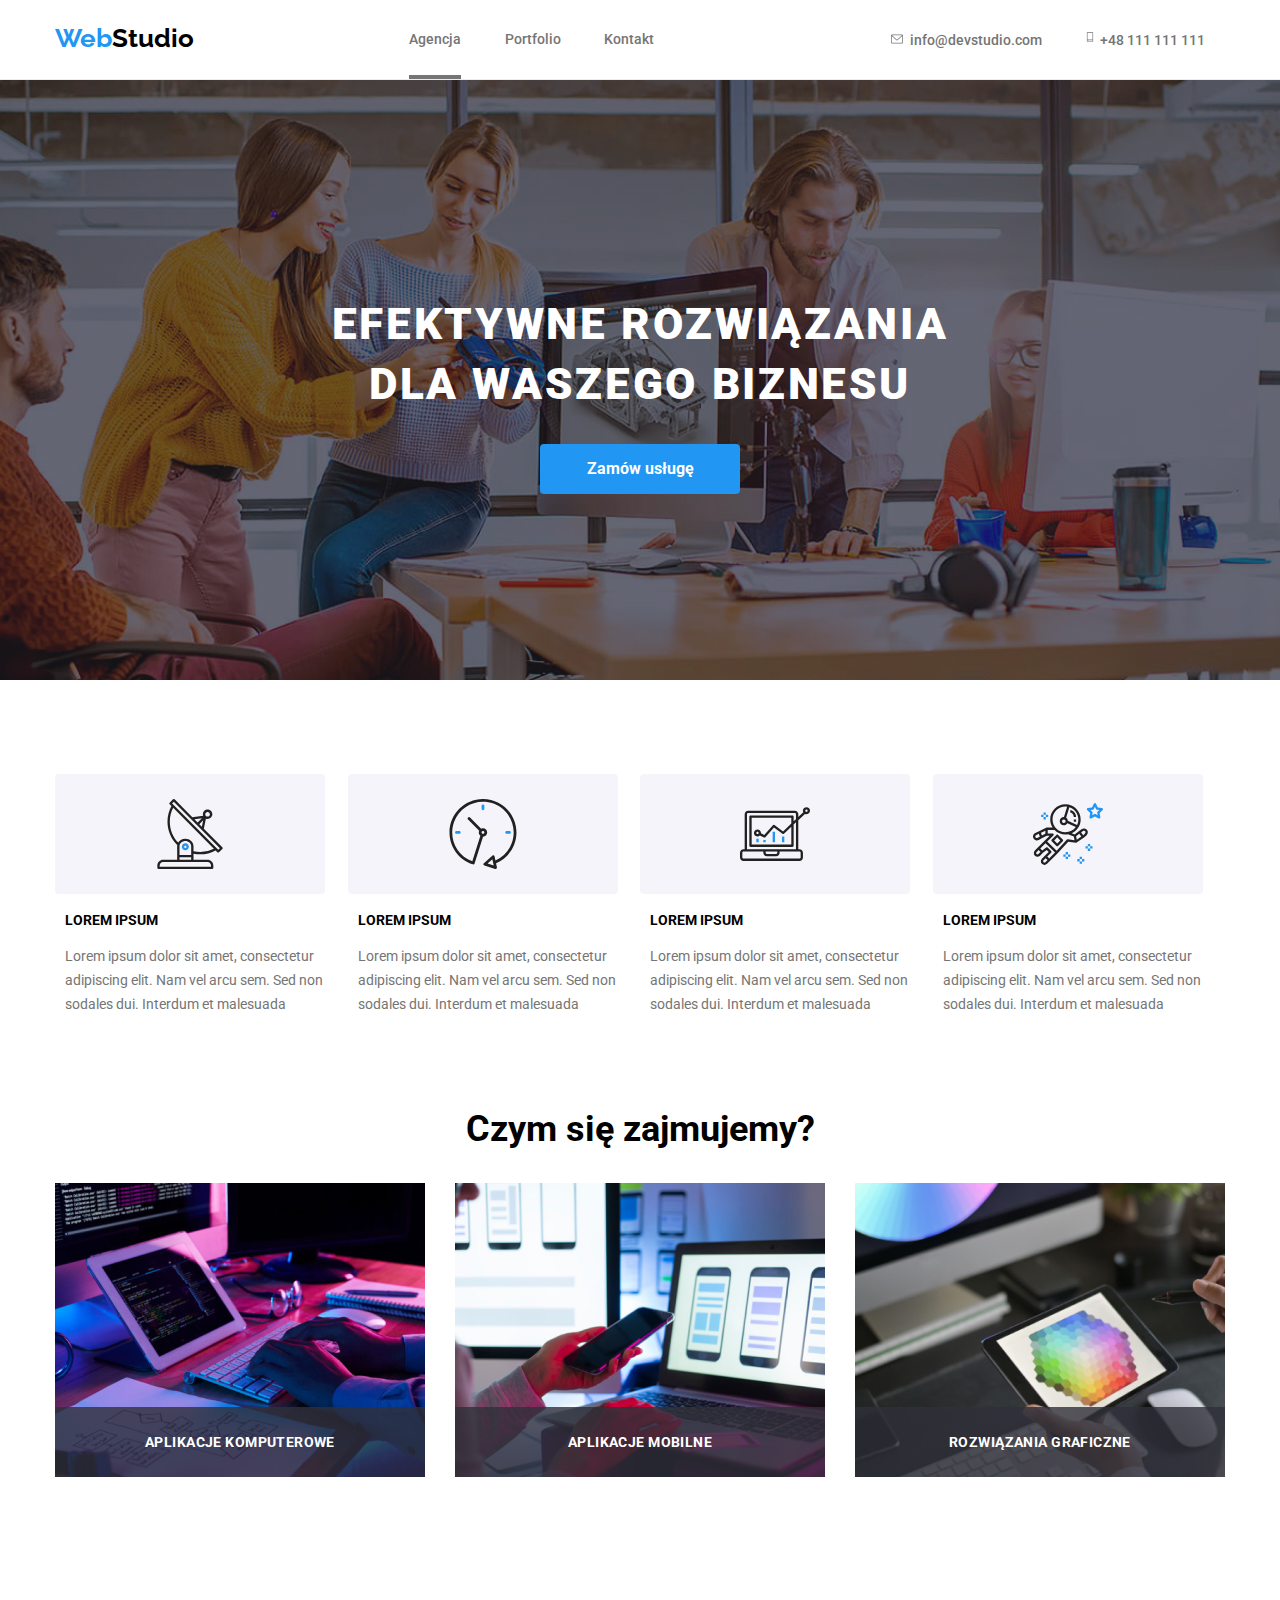
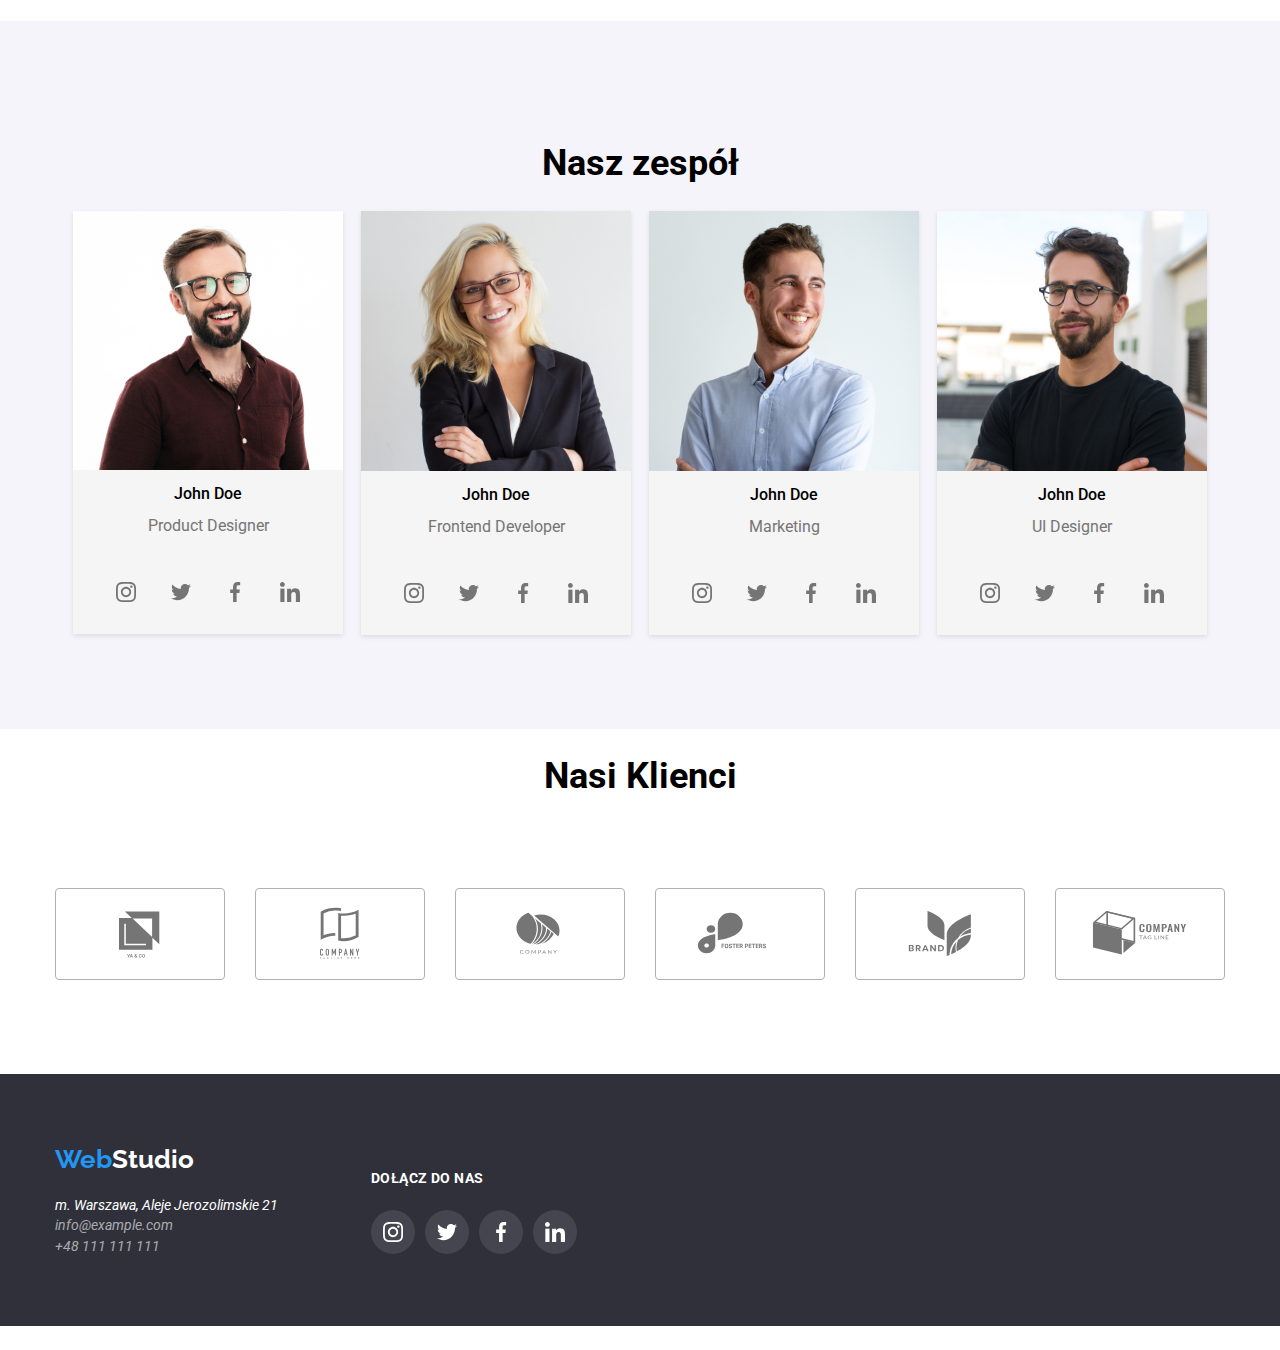
==== index.html @ 65032c62 "created homework6" ====
<!DOCTYPE html>
<html lang="pl">

<head>
    <meta charset="UTF-8" />
    <meta http-equiv="X-UA-Compatible" content="IE=edge" />
    <meta name="description" content="width=device-width, initial-scale=1" />
    <meta name="theme-color" content="#ffffff" />
    <title>Zadanie domowe studentów #5 #Kamil Truszkowski</title>
    <link rel="stylesheet" href="./styles/modern-normalize.min.css" />
    <link rel="stylesheet" href="./styles/styles.css" />
</head>


<body>

    <header>
        <div class="header container">
            <!-- LOGO -->
            <h2><a class="logo-h" href="./index.html" data-end="Studio">Web</a></h2>
            <nav>
                <menu>
                    <li><a class="agency1" href="./index.html">Agencja</a></li>
                    <li><a class="portfolio" href="./portfolio.html">Portfolio</a> </li>
                    <li><a class="contact" href="#">Kontakt</a></li>
                </menu>
            </nav>
            <nav>
                <menu>
                    <li class="h-mail-div">
                        <a class="h-mail" href="mailto:info@devstudio.com">
                            <svg width="16px" height="12px">
                                <use href="./images/icons.svg#icon-envelope"></use>
                            </svg>info@devstudio.com</a>
                    </li>
                    <li class="h-tel-div">
                        <a class="h-tel" href="tel:48111111111">
                            <svg width="10px" height="16px">
                                <use href="./images/icons.svg#icon-smartphone"></use>
                            </svg>+48 111 111 111</a>
                    </li>
                </menu>
            </nav>
        </div>
    </header>


    <main>

        <!-- Modal box -->
            <div data-modal class="modalbox backdrop is-hidden">
                <div class="modalwindow">
                    <button type=button data-modal-close>
                        <svg width="30px" height="30px">
                            <use href="./images/icons.svg#icon-close"></use>
                        </svg>
                    </button>
                </div>
            </div>

        <!-- HERO -->
        <section class="hero">
            <h1 class="hero-header">EFEKTYWNE ROZWIĄZANIA<br />DLA WASZEGO BIZNESU</h1>
            <button class="hero-button" type="button" data-modal-open>Zamów usługę</button>
        </section>


        <!-- Our Qualities -->
        <section class="section2">
            <div class="descs container">
                <ul class="desc">
                    <li class="sub-desc">
                        <div class="sub-desc-rectangle">
                            <svg>
                                <use href="./images/icons.svg#icon-antenna"></use>
                            </svg>
                        </div>
                        <h4>LOREM IPSUM</h4>
                        <p>Lorem ipsum dolor sit amet, consectetur adipiscing elit. Nam vel arcu sem. Sed non sodales
                            dui.
                            Interdum et malesuada</p>
                    </li>
                    <li class="sub-desc">
                        <div class="sub-desc-rectangle">
                            <svg>
                                <use href="./images/icons.svg#icon-clock"></use>
                            </svg>
                        </div>
                        <h4>LOREM IPSUM</h4>
                        <p>Lorem ipsum dolor sit amet, consectetur adipiscing elit. Nam vel arcu sem. Sed non sodales
                            dui.
                            Interdum et malesuada</p>
                    </li>
                    <li class="sub-desc">
                        <div class="sub-desc-rectangle">
                            <svg>
                                <use href="./images/icons.svg#icon-comp"></use>
                            </svg>
                        </div>
                        <h4>LOREM IPSUM</h4>
                        <p>Lorem ipsum dolor sit amet, consectetur adipiscing elit. Nam vel arcu sem. Sed non sodales
                            dui.
                            Interdum et malesuada</p>
                    </li>
                    <li class="sub-desc">
                        <div class="sub-desc-rectangle">
                            <svg>
                                <use href="./images/icons.svg#icon-astronaut"></use>
                            </svg>
                        </div>
                        <h4>LOREM IPSUM</h4>
                        <p>Lorem ipsum dolor sit amet, consectetur adipiscing elit. Nam vel arcu sem. Sed non sodales
                            dui.
                            Interdum et malesuada</p>
                    </li>
                </ul>
            </div>

            <!-- What we doing? -->
            <h2 class="desc2-header">Czym się zajmujemy?</h2>
            <ul class="desc2 container">
                <li class="sub-desc2">
                    <img src="images/mainpage/czymsiezajmujemy1.jpg" alt="programer working on his desk office"
                        width="370" height="294">
                    <div class="sub-desc2bg">
                        <p>Aplikacje Komputerowe</p>
                    </div>
                </li>
                <li class="sub-desc2">
                    <img src="images/mainpage/czymsiezajmujemy2.jpg" alt="web ui designer developing application"
                        width="370" height="294">
                    <div class="sub-desc2bg">
                        <p>Aplikacje Mobilne</p>
                    </div>
                </li>
                <li class="sub-desc2">
                    <img src="images/mainpage/czymsiezajmujemy3.jpg" alt="artist doing colour selection" width="370"
                        height="294">
                    <div class="sub-desc2bg">
                        <p>Rozwiązania Graficzne</p>
                    </div>
                </li>
            </ul>

        </section>


        <!-- Our Team -->
        <section class="section3">
            <h2 class="section3-header">Nasz zespół</h2>
            <ul class="cards container">
                <li class="card">
                    <img src="images/mainpage/johndoe1.jpg" alt="John Doe" width="270" height="260" />
                    <div class="card-text">
                        <h3>John Doe</h3>
                        <p>Product Designer</p>
                        <ul class="card-socialmedias">
                            <li class="card-socialmedia-item">
                                <svg class="card-socialmedia" alt="instagram" width="20px" height="20px">
                                    <use href="./images/icons.svg#icon-instagram"></use>
                                </svg>
                            </li>
                            <li class="card-socialmedia-item">
                                <svg class="card-socialmedia" alt="twitter" width="20px" height="20px">
                                    <use href="./images/icons.svg#icon-twitter"></use>
                                </svg>
                            </li>
                            <li class="card-socialmedia-item">
                                <svg class="card-socialmedia " alt="facebook" width="20px" height="20px">
                                    <use href="./images/icons.svg#icon-facebook"></use>
                                </svg>
                            </li>
                            <li class="card-socialmedia-item">
                                <svg class="card-socialmedia" alt="linkedin" width="20px" height="20px">
                                    <use href="./images/icons.svg#icon-linkedin"></use>
                                </svg>
                            </li>
                        </ul>
                    </div>
                </li>
                <li class="card">
                    <img src="images/mainpage/johndoe2.jpg" alt="John Doe" width="270" height="260" />
                    <div class="card-text">
                        <h3>John Doe</h3>
                        <p>Frontend Developer</p>
                        <ul class="card-socialmedias">
                            <li class="card-socialmedia-item">
                                <svg class="card-socialmedia" alt="instagram" width="20px" height="20px">
                                    <use href="./images/icons.svg#icon-instagram"></use>
                                </svg>
                            </li>
                            <li class="card-socialmedia-item">
                                <svg class="card-socialmedia" alt="twitter" width="20px" height="20px">
                                    <use href="./images/icons.svg#icon-twitter"></use>
                                </svg>
                            </li>
                            <li class="card-socialmedia-item">
                                <svg class="card-socialmedia " alt="facebook" width="20px" height="20px">
                                    <use href="./images/icons.svg#icon-facebook"></use>
                                </svg>
                            </li>
                            <li class="card-socialmedia-item">
                                <svg class="card-socialmedia" alt="linkedin" width="20px" height="20px">
                                    <use href="./images/icons.svg#icon-linkedin"></use>
                                </svg>
                            </li>
                        </ul>
                    </div>
                </li>
                <li class="card">
                    <img src="images/mainpage/johndoe3.jpg" alt="John Doe" width="270" height="260" />
                    <div class="card-text">
                        <h3>John Doe</h3>
                        <p>Marketing</p>
                        <ul class="card-socialmedias">
                            <li class="card-socialmedia-item">
                                <svg class="card-socialmedia" alt="instagram" width="20px" height="20px">
                                    <use href="./images/icons.svg#icon-instagram"></use>
                                </svg>
                            </li>
                            <li class="card-socialmedia-item">
                                <svg class="card-socialmedia" alt="twitter" width="20px" height="20px">
                                    <use href="./images/icons.svg#icon-twitter"></use>
                                </svg>
                            </li>
                            <li class="card-socialmedia-item">
                                <svg class="card-socialmedia " alt="facebook" width="20px" height="20px">
                                    <use href="./images/icons.svg#icon-facebook"></use>
                                </svg>
                            </li>
                            <li class="card-socialmedia-item">
                                <svg class="card-socialmedia" alt="linkedin" width="20px" height="20px">
                                    <use href="./images/icons.svg#icon-linkedin"></use>
                                </svg>
                            </li>
                        </ul>
                    </div>
                </li>
                <ul class="card">
                    <img src="images/mainpage/johndoe4.jpg" alt="John Doe" width="270" height="260" />
                    <div class="card-text">
                        <h3>John Doe</h3>
                        <p>UI Designer</p>
                        <ul class="card-socialmedias">
                            <li class="card-socialmedia-item">
                                <svg class="card-socialmedia" alt="instagram" width="20px" height="20px">
                                    <use href="./images/icons.svg#icon-instagram"></use>
                                </svg>
                            </li>
                            <li class="card-socialmedia-item">
                                <svg class="card-socialmedia" alt="twitter" width="20px" height="20px">
                                    <use href="./images/icons.svg#icon-twitter"></use>
                                </svg>
                            </li>
                            <li class="card-socialmedia-item">
                                <svg class="card-socialmedia " alt="facebook" width="20px" height="20px">
                                    <use href="./images/icons.svg#icon-facebook"></use>
                                </svg>
                            </li>
                            <li class="card-socialmedia-item">
                                <svg class="card-socialmedia" alt="linkedin" width="20px" height="20px">
                                    <use href="./images/icons.svg#icon-linkedin"></use>
                                </svg>
                            </li>
                        </ul>
                    </div>
                </ul>
            </ul>
        </section>


        <!-- Our Customers -->
        <section class="section4 container">
            <h2 class="section4-header">Nasi Klienci</h2>
            <div class="section4-container">
                <div class="section4-rectangle">
                    <svg class="section4-client" alt="client1">
                        <use href="./images/icons.svg#icon-client1"></use>
                    </svg>
                </div>
                <div class="section4-rectangle">
                    <svg class="section4-client" alt="client2">
                        <use href="./images/icons.svg#icon-client2"></use>
                    </svg>
                </div>
                <div class="section4-rectangle">
                    <svg class="section4-client" alt="client3">
                        <use href="./images/icons.svg#icon-client3"></use>
                    </svg>
                </div>
                <div class="section4-rectangle">
                    <svg class="section4-client" alt="client4">
                        <use href="./images/icons.svg#icon-client4"></use>
                    </svg>
                </div>
                <div class="section4-rectangle">
                    <svg class="section4-client" alt="client5">
                        <use href="./images/icons.svg#icon-client5"></use>
                    </svg>
                </div>
                <div class="section4-rectangle">
                    <svg class="section4-client" alt="client6">
                        <use href="./images/icons.svg#icon-client6"></use>
                    </svg>
                </div>
            </div>
        </section>


    </main>


    <footer>

        <div class="footer container">

            <div class="footer1">
                <h2>
                    <a class="logo-f" href="index.html" data-end="Studio">Web</a>
                </h2>
                <div class="footer-adress">
                    <address>
                        <ul>
                            <li><a class="f-link" href="https://goo.gl/maps/gKrwLKxZMRbkeY56A" target="_blank">m.
                                    Warszawa,
                                    Aleje
                                    Jerozolimskie
                                    21</a></li>
                            <li><a class="f-mail" href="mailto:info@example.com">info@example.com</a></li>
                            <li><a class="f-tel" href="tel:48111111111">+48 111 111 111</a></li>
                        </ul>
                    </address>
                </div>
            </div>

            <div class="footer2">
                <h5>Dołącz do nas</h5>
                <ul class="footer2-socials">
                    <li class="footer2-socials-item">
                        <svg class="footer2-social" alt="instagram" width="20px" height="20px">
                            <use href="./images/icons.svg#icon-instagram"></use>
                        </svg>
                    </li>
                    <li class="footer2-socials-item">
                        <svg class="footer2-social" alt="twitter" width="20px" height="20px">
                            <use href="./images/icons.svg#icon-twitter"></use>
                        </svg>
                    </li>
                    <li class="footer2-socials-item">
                        <svg class="footer2-social" alt="facebook" width="20px" height="20px">
                            <use href="./images/icons.svg#icon-facebook"></use>
                        </svg>
                    </li>
                    <li class="footer2-socials-item">
                        <svg class="footer2-social" alt="linkedin" width="20px" height="20px">
                            <use href="./images/icons.svg#icon-linkedin"></use>
                        </svg>
                    </li>
                </ul>
            </div>

        </div>

    </footer>

    <script src="./js/modal.js"></script>

</body>

</html>
---- styles/styles.css ----
/* link to text fonts */
@import url('https://fonts.googleapis.com/css2?family=Raleway:wght@700&family=Roboto:wght@400;500;700;900&display=swap');


/* Set colors */

:root {
    --primary-color: #2196F3;
    --secondary-color: #757575;
    --light-color: #f5f5f5;
    --white-color: #FFFFFF;
    --dark-color: #212121;
    --black-color: #000000;
    --footer-color: #2F303A;
    --footer-ellipse-color: rgba(255, 255, 255, 0.1);
}

/* Basic settings */

body {
    font-family: 'roboto', sans-serif;
    background-color: var(--white-color);
    color: var(var(--black-color));
    font-size: 16px;
    margin: 0%;
    justify-content: center;
}

main {
    top: 80px;
}

section {
    padding-top: 94px;
    padding-bottom: 94px;
}

img {
    display: block;
    max-width: 100%;
    height: auto;
}

a {
    text-decoration: none;
}

ul {
    list-style-type: none;
    margin: 0;
    padding: 0;
    align-items: center;

}

li {
    list-style: none;
    align-items: center;
}


.container {
    width: 1200px;
    margin: 0 auto;
    padding: 0 15px;
}

h1 {
    font-size: 35px;
    font-weight: normal;

}

h2 {
    font-size: 25px;
}

button {
    cursor: pointer;
}

:hover {
    transition: 250ms cubic-bezier(0.4, 0, 0.2, 1);
}

:focus {
    transition: 250ms cubic-bezier(0.4, 0, 0.2, 1);

}


.is-hidden {
    visibility: hidden;
}

/* SVGs settings */


svg {
    color: var(--secondary-color)
}

svg path {
    color: var(--secondary-color)
}

svg:hover {
    color: var(--primary-color);
    fill: var(--primary-color);
}

svg path:hover {
    color: var(--primary-color);
    fill: var(--primary-color);
}

.icon {
    display: inline-block;
    width: 1em;
    height: 1em;
    stroke-width: 0;
    stroke: currentColor;
    fill: currentColor;
}

.hidden {
    width: 1px;
    height: 1px;
    margin: -1px;
    border: 0;
    padding: 0;

    white-space: nowrap;
    clip-path: inset(100%);
    clip: rect(0 0 0 0);
    overflow: hidden;
    pointer-events: none;
    transition: transform 250ms ease cubic-bezier(0.4, 0, 0.2, 1);
}


/* header settings */

header {
    background-color: var(--white-color);
    height: 80px;
    border-bottom: 1px solid #ECECEC;
    justify-content: space-between;
}

.header {
    height: 100%;
    display: flex;
    align-items: center;
    justify-content: space-between;


}

.logo-h {
    Font-family: Raleway, sans-serif;
    font-weight: 700;
    font-size: 26px;
    Line-height: 100%;
    color: var(--primary-color);
}

.logo-h::after {
    content: attr(data-end);
    color: var(--black-color);
}


/* header navigation settings */

nav li {
    display: inline;
    padding: 20px;
    font-weight: 500;
    font-size: 14px;
    line-height: 16px;
    text-decoration: none;
}

nav li a {
    color: var(--secondary-color);
    fill: var(--secondary-color);
}

nav li a:hover {
    color: var(--primary-color);
    fill: var(--primary-color);
    cursor: pointer;

}

.agency1 {
    text-decoration: underline 4px;
    color: var(--secondary-color);
    fill: var(--secondary-color);
    text-underline-offset: 31px;
}

.agency1:hover {
    color: var(--primary-color);
    fill: var(--primary-color);
    cursor: pointer;
}

.portfolio1 {
    text-decoration: underline 4px;
    color: var(--secondary-color);
    fill: var(--secondary-color);
    text-underline-offset: 31px;
}

.portfolio1:hover {
    color: var(--primary-color);
    fill: var(--primary-color);
    cursor: pointer;
}

.h-mail {
    font-weight: 500;
    font-size: 14px;
    line-height: 16px;
}

.h-mail svg {
    margin-right: 5px;
}

.h-tel {
    font-weight: 500;
    font-size: 14px;
    line-height: 16px;
}

.h-tel svg {
    margin-right: 5px;
}

/* hero section settings */

.hero {
    align-items: center;
    height: 600px;
    background-size: cover;
    display: flex;
    justify-content: center;
    flex-direction: column;
    text-align: center;
    box-sizing: border-box;
    background-position: center;
    background-image: linear-gradient(rgba(47, 48, 58, 0.4),
            rgba(47, 48, 58, 0.4)),
        url(../images/mainpage/herobackgroundimg.jpg);
        position:relative;
}

.hero-header {
    Font-size: 44px;
    Line-height: 116%;
    font-weight: 900;
    line-height: 136%;
    width: 696px;
    height: 120px;
    text-align: center;
    letter-spacing: 0.06em;
    text-transform: uppercase;
    color: var(--white-color);
}

/* hero button settings */

.hero-button {
    color: var(--white-color);
    background-color: var(--primary-color);
    width: 200px;
    height: 50px;
    border-radius: 4px;
    border: none;
    font-weight: 700;
    font-size: 16px;
    line-height: 188%;
    align-items: center;
    text-align: center;
}

/* Modla Window settings */

.modalbox {
    top:0;
    left:0;
    right:0;
    bottom:0;
    width:100%;
    height:100%;
    position: relative;
    justify-content: center;
    align-items: center;
    z-index: 1;
    background: #757575;
}

.backdrop {
    z-index: 1;
    width: 100%;
    height: 2950px;
    left: 0px;
    top: 0px;
    background: rgba(0, 0, 0, 0.2);
    position: absolute;
    transition-duration: 250ms;
    transition-timing-function: cubic-bezier(0.4, 0, 0.2, 1);
}

.modalbox:hover {
    visibility:visible;
}

.modalwindow {
    position: relative;
    margin:15% auto auto;
    z-index: 2;
    backdrop-filter: 50%;
    width: 528px;
    height: 581px;
    background: var(--white-color);
    box-shadow: 0px 1px 3px rgba(0, 0, 0, 0.12), 0px 1px 1px rgba(0, 0, 0, 0.14), 0px 2px 1px rgba(0, 0, 0, 0.2);
    border-radius: 4px;
}

.modalbox svg {
    border-radius: 50%;
    fill: transparent;
    color: transparent;
    width: 30px;
    height: 30px;
}

.modalbox svg:hover {
    border-radius: 50%;
    fill:red;   
    color:red;
    cursor:pointer;
}

.modalwindow button {
    padding: 0% 0% 0%;
    align-items: center;
    margin-right: 8px;
    margin-top: 8px;
    margin-left:auto;
    margin-bottom:auto;
    display: flex;
    color:transparent;
    background-color: transparent;
    border-color: transparent;
    border-radius: 50%;
}
.modalwindow button svg:hover {
    box-shadow: 0px 3px 1px rgba(0, 0, 0, 0.1), 0px 1px 2px rgba(0, 0, 0, 0.08), 0px 2px 2px rgba(0, 0, 0, 0.12);
    border-radius: 50%;
    fill: red;
    color: red;
    cursor: pointer;
}

/* Style of the "Our Qualities" section */

.section2 {
    display: flex;
    flex-direction: column;
    align-items: center;
}

.section2 ul {
    display: flex;
    justify-content: space-between;
    margin-bottom: 50px;
}

.desc {
    display: flex;
    justify-content: center;
    flex-grow: 1;

}

.desc ul li img {
    object-fit: cover;
    width: 370px;
    height: 294px;
}

.sub-desc {
    display: inline-block;
    flex-grow: 1;
}

.sub-desc svg {
    align-self: center;
    display: flex;
    width: 70px;
    height: 70px
}

.sub-desc-rectangle {
    width: 270px;
    height: 120px;
    background-color: #F5F4FA;
    border-radius: 4px;
    display: flex;
    align-items: center;
    justify-content: center;
    color: var(--secondary-color);
}

.sub-desc-rectangle:hover {
    color: var(--primary-color);
}

.sub-desc h4 {
    align-self: left;
    font-weight: 700;
    font-size: 14px;
    line-height: 100%;
    padding-left: 10px;
    text-transform: uppercase;

}

.sub-desc p {
    font-size: 14px;
    line-height: 171%;
    padding-left: 10px;
    color: var(--secondary-color)
}


/* Style of the "What we doing?" section */

.desc2-header {
    height: 42px;
    font-weight: 700;
    font-size: 36px;
    line-height: 100%;
    text-align: center;
    display: inline-block;
    align-self: center;
}

.sub-desc2 {
    width: 370px;
    height: 294px;
}

.sub-desc2 img {
    position: relative;
    place-self: top;
    margin-top: 0%;
}

.sub-desc2bg {
    height: 70px;
    width: 370px;
    background: rgba(47, 48, 58, 0.8);
    align-self: bottom;
    justify-content: center;
    align-items: center;
    display: flex;
    place-self: bottom;
    margin-bottom: 0%;
    position: relative;
    top: -70px;
}

.sub-desc2 p {
    position: relative;
    font-weight: 700;
    font-size: 14px;
    line-height: 16px;
    text-align: center;
    letter-spacing: 0.03em;
    text-transform: uppercase;
    color: #FFFFFF;
}

/* Style of the "Our Team" section */

.section3 {
    background: #F5F4FA;
    align-items: center;
}

.section3-header {
    font-weight: 700;
    font-size: 36px;
    line-height: 100%;
    text-align: center;
}

.cards {
    display: flex;
    justify-content: space-evenly;
}

.card {
    align-self: center;
    width: 270px;
    background-color: var(--light-color);
    box-shadow: 0 2px 5px rgba(0, 0, 0, 0.1);
}

.card:hover {
    cursor: pointer;
    box-shadow: 0px 1px 3px rgba(0, 0, 0, 0.12), 0px 1px 1px rgba(0, 0, 0, 0.14), 0px 2px 1px rgba(0, 0, 0, 0.2);
}

.card a {
    text-decoration: none;
    color: var(--dark-color)
}

.card h3 {
    text-align: center;
    font-weight: 500;
    font-size: 16px;
    line-height: 100%;
}

.card p {
    text-align: center;
    font-size: 16px;
    line-height: 100%;
    color: var(--secondary-color);

}

.card img {
    place-self: top;
    margin-top: 0%;
}


li div h6 {
    color: var(--dark-color);
    Font-style: Bold;
    Font-size: 18px;
    Line-height: 171%;
    align-self: Left;
    Vertical-align: Top;
}

li div p {
    color: var(--secondary-color);
    Font-size: 16px;
    Line-height: 160%;
    align-self: Left;
    Vertical-align: Top;
}

.card-socialmedias {
    display: flex;
    align-items: center;
    align-self: center;
    justify-content: space-evenly;
    width: 100%;
    padding: 20px;
    fill: var(--secondary-color);
}

.card-socialmedia-item {
    width: 44px;
    height: 44px;
    background-image: url(../images/icons.svg#icon-ellipse);
    background: var(--light-color);
    background-size: 44px;
    border-radius: 50%;
    align-items: center;
    justify-content: center;
    display: flex;
}

.card-socialmedia-item:hover {
    background: var(--primary-color);
    fill: var(--white-color);
}

.card-socialmedia:focus,
.card-socialmedia:hover {
    fill: var(--white-color);
}

/* Style of the "Our Clients" section */

.section4 {
    align-items: center;
}

.section4-header {
    font-weight: 700;
    font-size: 36px;
    line-height: 100%;
    text-align: center;
}

.section4-container {
    margin-top: 94px;
    display: flex;
    justify-content: space-between;
    margin-bottom: 94px;
}

.section4-rectangle {
    display: flex;
    align-items: center;
    justify-content: center;
    box-sizing: border-box;
    width: 170px;
    height: 92px;
    border: 1px solid #AFB1B8;
    border-radius: 4px;
    color: var(--secondary-color);
    fill: var(--secondary-color);
}

.section4-rectangle:hover {
    border: 1px solid var(--primary-color);
    color: var(--primary-color);
    fill: var(--primary-color);
    cursor: pointer;
}

.section4-client {
    width: 106px;
    height: 60px;
}



/* Portfolio settings */

.portfolio-section-1 {
    padding-top: 94px;
    padding-bottom: 94px;
}

.portfolio-buttons {
    display: flex;
    justify-content: center;
}

.portfoliobutton {
    padding-top: 6px;
    padding-bottom: 6px;
    padding-left: 22px;
    padding-right: 22px;
    Font-style: Medium;
    font-weight: 500;
    font-size: 16px;
    line-height: 162%;
    background-color: #F5F4FA;
    border-radius: 4px;
    border: none;
    margin-right: 8px;
}

.portfoliobutton:hover {
    color: #E5E5E5;
    background-color: var(--primary-color);
    box-shadow: 0px 3px 1px rgba(0, 0, 0, 0.1), 0px 1px 2px rgba(0, 0, 0, 0.08), 0px 2px 2px rgba(0, 0, 0, 0.12);
    cursor: pointer;
}

.cards2 {
    margin-top: 50px;
    display: flexbox;
}

.card2 {
    justify-content: center;
    display: inline-block;
    width: 370px;
    background: var(--white-color);
    border: 1px solid #EEEEEE;
    height:450px;
    position: relative;
    overflow: hidden;   
    margin: 1% 0.65% 1%;
}

.card2:hover {
    box-shadow: 0px 1px 1px rgba(0, 0, 0, 0.12), 0px 4px 4px rgba(0, 0, 0, 0.06), 1px 4px 6px rgba(0, 0, 0, 0.16);
    cursor: pointer;
}

.card2 img {
}

.card2-overflow {
}

.card2 figure {
    width: 100%;
    height:100%;
    margin: 0 0 0 0;
    
}
figure img {
    object-fit: cover;
    width: 100%;
    height:100%;
    transition: scale 3s;
}

.box {
  position: relative;
  margin: 0 auto;
  overflow: hidden;
  inset: 0;
}

.overlay {
  position: absolute;
  top: 0;
  left: 0;
  width: 100%;
  height: 100%;
  transform: translateY(+100%);
  transition: transform 250ms ease;
    transition-duration: 250ms;
        transition-timing-function: cubic-bezier(0.4, 0, 0.2, 1);
}

.box:hover .overlay {
  transform: translateY(0);
}

.overlay p {
  color: transparent;
  padding: 30px;
  margin: 0;
  font-size: 18px;
}

.card2-description-item {
    position: absolute;
    inset: 0;
    overflow: hidden;
    justify-content: center;
    align-items: center;
    display: flex;
    top: 0;
    width: 100%;
    height: 294px;
}

.card2-description-item:hover {
}

.card2-description-text {
    position: relative;
    font-weight: 400;
    font-size: 18px;
    line-height: 156%;
    letter-spacing: 0.03em;
    padding:10%;
    color:transparent;
    width: 370px;
    height: 294px;
    align-self: center;
    justify-content: center;
    align-items: center;
    display: flex;
}

.card2-description-text:hover {
    color: var(--white-color);
    background-color: #2196F3E5;
}

.card2 h6 {
    margin-left: 24px;
    margin-right: 24px;
    margin-bottom: 4px;
    text-align: left;
    font-weight: 700;
    font-size: 18px;
    line-height: 200%;
}

.card2-headers {
    z-index: 1;
}
.card2-subtitle {
    margin-left: 24px;
    margin-right: 24px;
    margin-bottom: 20px;
    font-weight: 400;
    text-align: left;
    font-size: 18px;
    line-height: 188%;
    color: var(--secondary-color);
}


/* footer settings */

footer {
    background-color: var(--footer-color);
    height: 252px;
    left: 0;
    right: 0;
    z-index: 999;
    align-items: center;
    display: flex;
    margin-bottom:0;
}

.footer {
    display: flex;
    align-items: center;
}

.footer1 {
    justify-content: flex-start;
    flex-direction: column;
}

.logo-f {
    Font-family: Raleway, sans-serif;
    Font-size: 26px;
    Line-height: 100%;
    color: var(--primary-color);
}

.logo-f::after {
    content: attr(data-end);
    color: var(--white-color);
}

.footer-adress {
    width: 246px;
    height: 81px;
    align-items: center;
    display: flex;
}

address {
    height: 100%;
    align-items: normal;
    font-size: 14px;
    text-decoration: none;
    Line-height: 146%;
}

address ul {
    height: 100%;
}

.f-link {
    color: var(--white-color);
}

.f-mail {
    color: rgba(255, 255, 255, 0.6);
}

.f-tel {
    color: rgba(255, 255, 255, 0.6);
}



.footer2 {
    justify-content: center;
    align-items: center;
    padding-left: 70px;
    flex-direction: column;
}

.footer2 h5 {
    font-weight: 700;
    font-size: 14px;
    line-height: 16px;
    letter-spacing: 0.03em;
    text-transform: uppercase;
    color: var(--white-color);
}

.footer2-socials-item {
    height: 44px;
    width: 44px;
    background-image: url(../images/icons.svg#icon-ellipse);
    background: rgba(255, 255, 255, 0.1);
    background-size: 44px;
    border-radius: 50%;
    align-items: center;
    justify-content: center;
    display: flex;
}

.footer2-socials-item:hover {
    cursor: pointer;
    background: var(--primary-color);
}

.footer2-socials {
    width: 206px;
    height: 44px;
    display: flex;
    justify-content: space-between;
    fill: var(--white-color);

}

.footer2-social {
    fill: var(--white-color);
}

.footer2-social:hover {
    fill: var(--white-color);
}
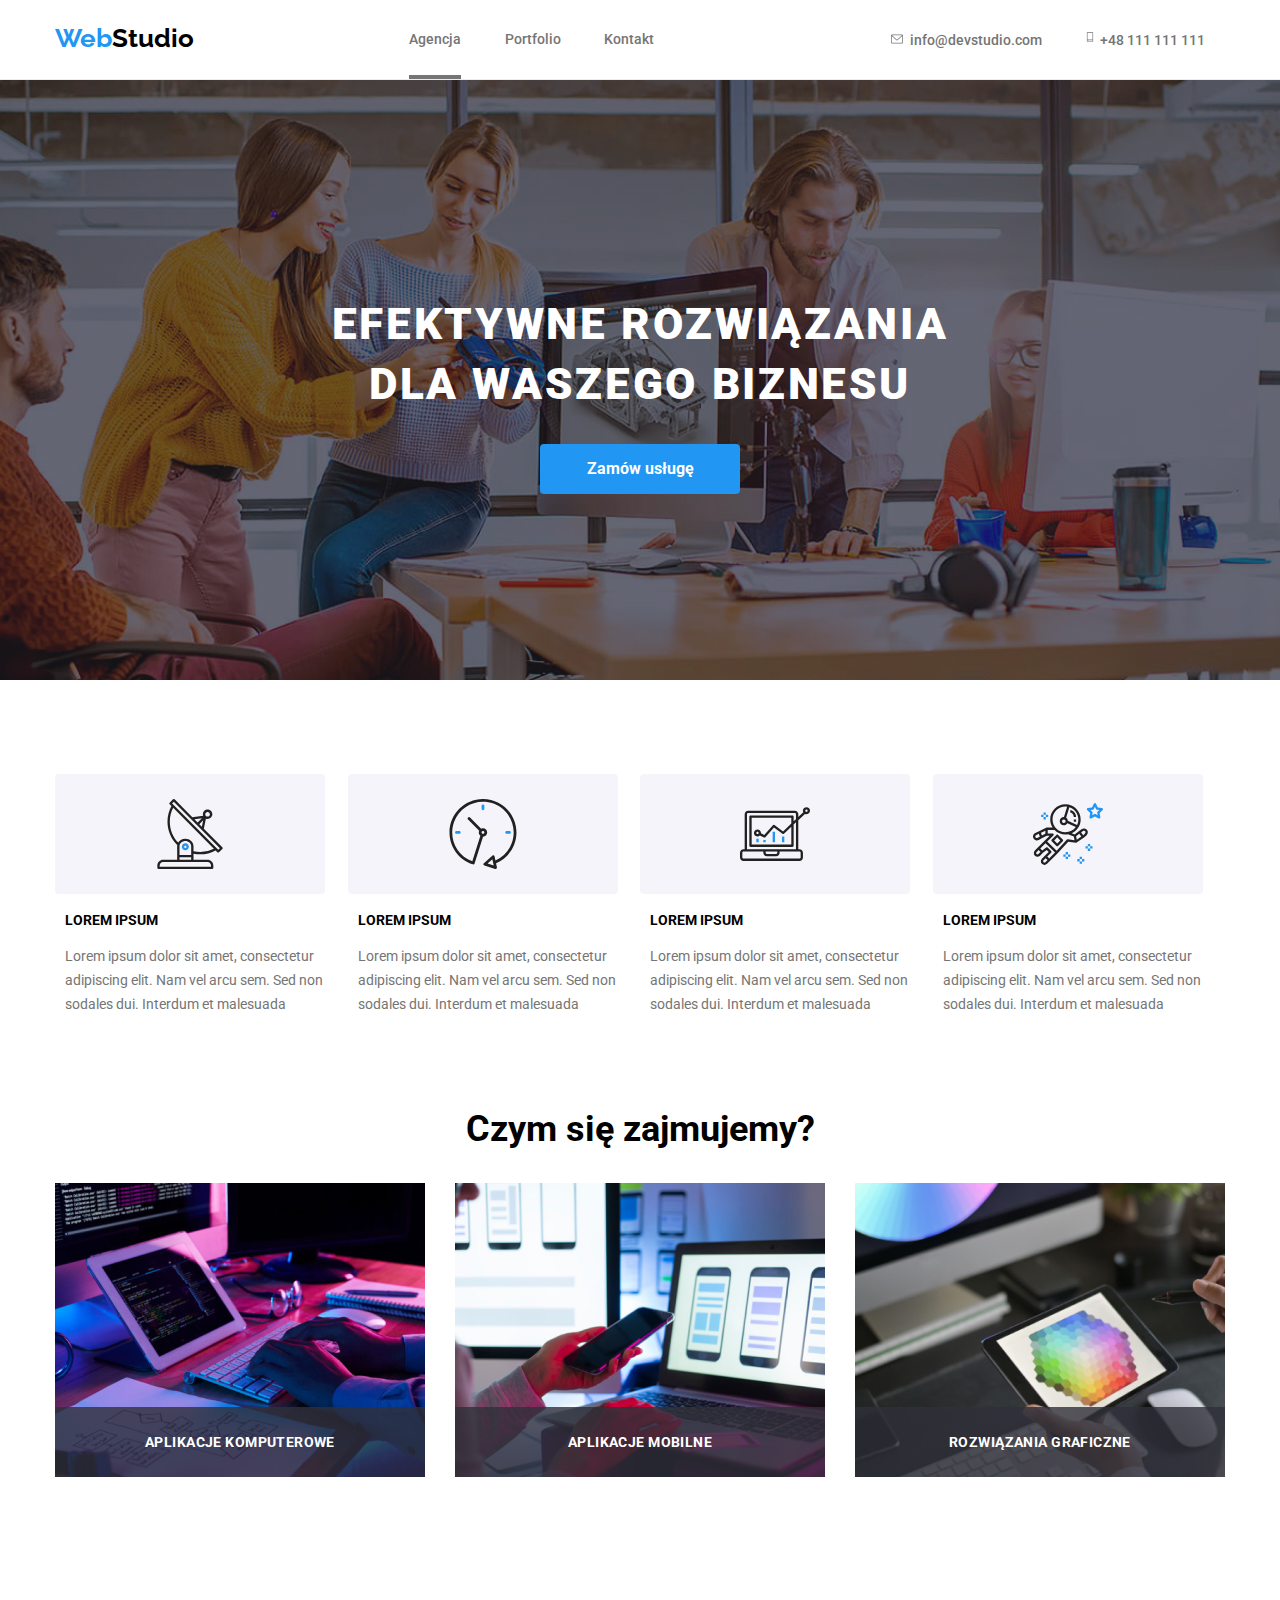
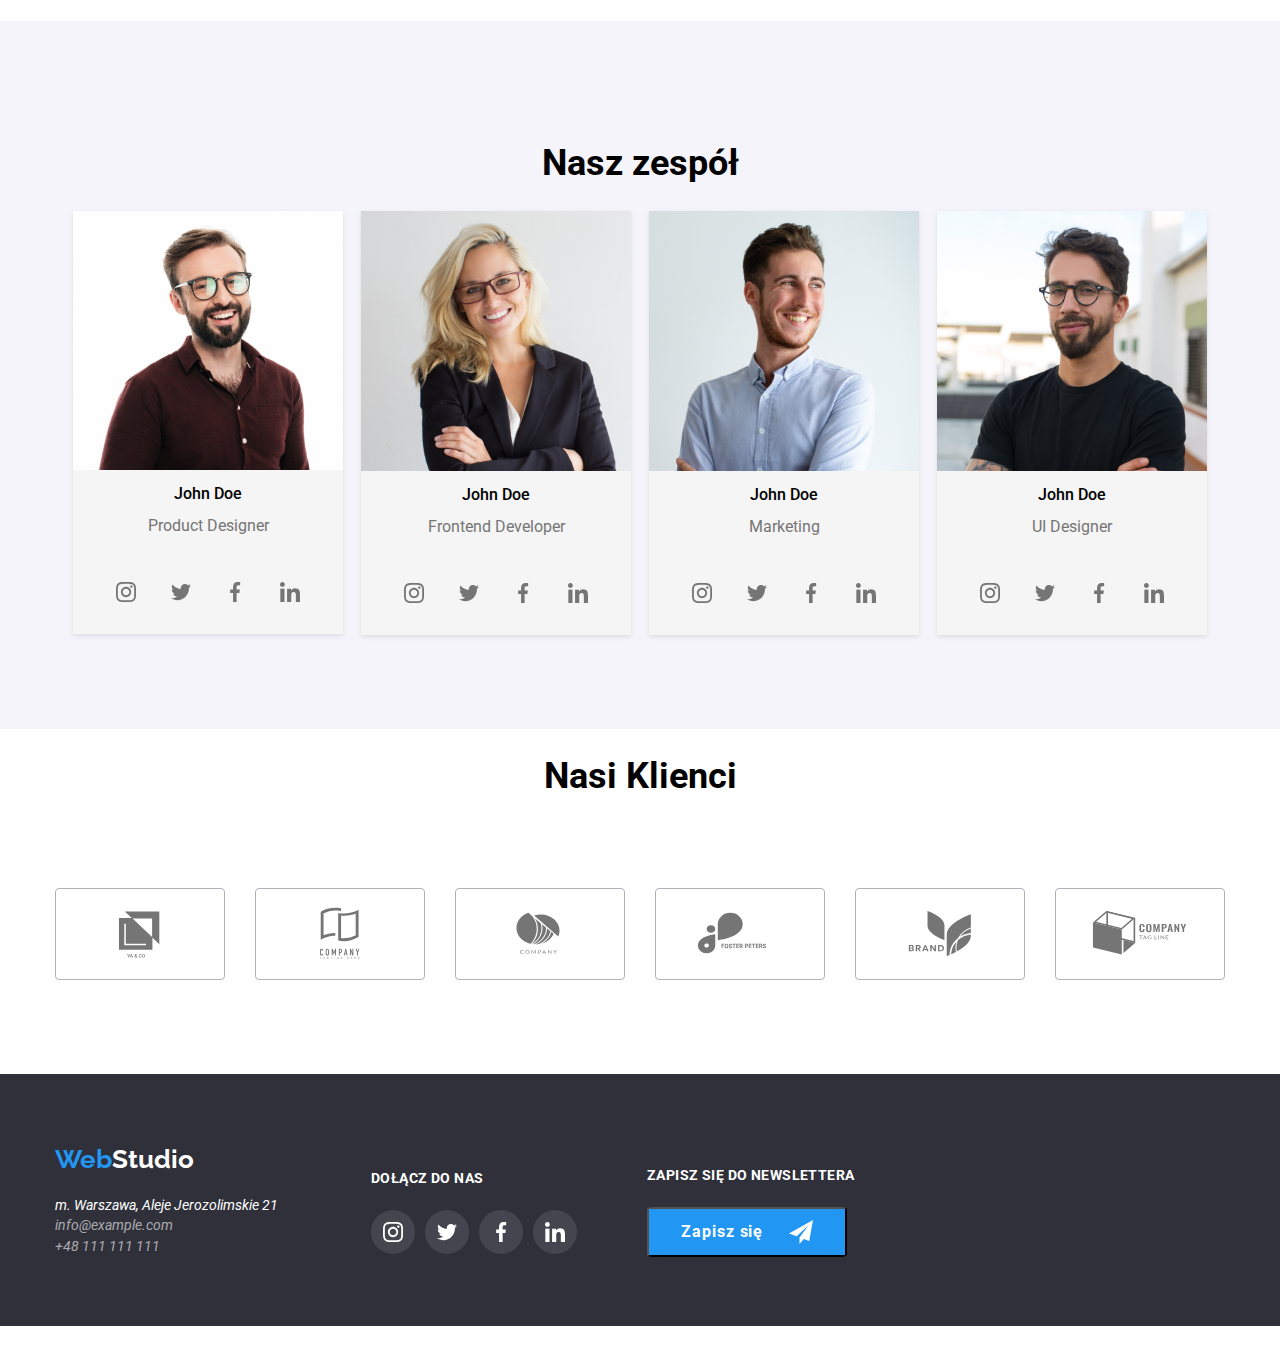
==== commit 2dd0b605: "added footer "Newsletter"" ====
--- a/index.html
+++ b/index.html
@@ -48,15 +48,15 @@
     <main>
 
         <!-- Modal box -->
-            <div data-modal class="modalbox backdrop is-hidden">
-                <div class="modalwindow">
-                    <button type=button data-modal-close>
-                        <svg width="30px" height="30px">
-                            <use href="./images/icons.svg#icon-close"></use>
-                        </svg>
-                    </button>
-                </div>
-            </div>
+        <div data-modal class="modalbox backdrop is-hidden">
+            <div class="modalwindow">
+                <button type=button data-modal-close>
+                    <svg width="30px" height="30px">
+                        <use href="./images/icons.svg#icon-close"></use>
+                    </svg>
+                </button>
+            </div>
+        </div>
 
         <!-- HERO -->
         <section class="hero">
@@ -359,6 +359,15 @@
                 </ul>
             </div>
 
+            <div class="footer3">
+                <h5>Zapisz się do newslettera</h5>
+                    <button type=button class="footer3-socials-item" width="200" height="50">Zapisz się
+                            <svg class="footer3-icon" width="24px" height="24px">
+                                <use href="./images/icons.svg#icon-send"></use>
+                            </svg>
+                    </button>
+            </div>
+
         </div>
 
     </footer>
--- a/styles/styles.css
+++ b/styles/styles.css
@@ -255,7 +255,7 @@
     background-image: linear-gradient(rgba(47, 48, 58, 0.4),
             rgba(47, 48, 58, 0.4)),
         url(../images/mainpage/herobackgroundimg.jpg);
-        position:relative;
+    position: relative;
 }
 
 .hero-header {
@@ -290,12 +290,12 @@
 /* Modla Window settings */
 
 .modalbox {
-    top:0;
-    left:0;
-    right:0;
-    bottom:0;
-    width:100%;
-    height:100%;
+    top: 0;
+    left: 0;
+    right: 0;
+    bottom: 0;
+    width: 100%;
+    height: 100%;
     position: relative;
     justify-content: center;
     align-items: center;
@@ -315,13 +315,9 @@
     transition-timing-function: cubic-bezier(0.4, 0, 0.2, 1);
 }
 
-.modalbox:hover {
-    visibility:visible;
-}
-
 .modalwindow {
     position: relative;
-    margin:15% auto auto;
+    margin: 15% auto auto;
     z-index: 2;
     backdrop-filter: 50%;
     width: 528px;
@@ -341,9 +337,9 @@
 
 .modalbox svg:hover {
     border-radius: 50%;
-    fill:red;   
-    color:red;
-    cursor:pointer;
+    fill: red;
+    color: red;
+    cursor: pointer;
 }
 
 .modalwindow button {
@@ -351,14 +347,15 @@
     align-items: center;
     margin-right: 8px;
     margin-top: 8px;
-    margin-left:auto;
-    margin-bottom:auto;
-    display: flex;
-    color:transparent;
+    margin-left: auto;
+    margin-bottom: auto;
+    display: flex;
+    color: transparent;
     background-color: transparent;
     border-color: transparent;
     border-radius: 50%;
 }
+
 .modalwindow button svg:hover {
     box-shadow: 0px 3px 1px rgba(0, 0, 0, 0.1), 0px 1px 2px rgba(0, 0, 0, 0.08), 0px 2px 2px rgba(0, 0, 0, 0.12);
     border-radius: 50%;
@@ -685,9 +682,9 @@
     width: 370px;
     background: var(--white-color);
     border: 1px solid #EEEEEE;
-    height:450px;
+    height: 450px;
     position: relative;
-    overflow: hidden;   
+    overflow: hidden;
     margin: 1% 0.65% 1%;
 }
 
@@ -696,53 +693,48 @@
     cursor: pointer;
 }
 
-.card2 img {
-}
-
-.card2-overflow {
-}
-
 .card2 figure {
     width: 100%;
-    height:100%;
+    height: 100%;
     margin: 0 0 0 0;
-    
-}
+
+}
+
 figure img {
     object-fit: cover;
     width: 100%;
-    height:100%;
+    height: 100%;
     transition: scale 3s;
 }
 
 .box {
-  position: relative;
-  margin: 0 auto;
-  overflow: hidden;
-  inset: 0;
+    position: relative;
+    margin: 0 auto;
+    overflow: hidden;
+    inset: 0;
 }
 
 .overlay {
-  position: absolute;
-  top: 0;
-  left: 0;
-  width: 100%;
-  height: 100%;
-  transform: translateY(+100%);
-  transition: transform 250ms ease;
+    position: absolute;
+    top: 0;
+    left: 0;
+    width: 100%;
+    height: 100%;
+    transform: translateY(+100%);
+    transition: transform 250ms ease;
     transition-duration: 250ms;
-        transition-timing-function: cubic-bezier(0.4, 0, 0.2, 1);
+    transition-timing-function: cubic-bezier(0.4, 0, 0.2, 1);
 }
 
 .box:hover .overlay {
-  transform: translateY(0);
+    transform: translateY(0);
 }
 
 .overlay p {
-  color: transparent;
-  padding: 30px;
-  margin: 0;
-  font-size: 18px;
+    color: transparent;
+    padding: 30px;
+    margin: 0;
+    font-size: 18px;
 }
 
 .card2-description-item {
@@ -755,9 +747,6 @@
     top: 0;
     width: 100%;
     height: 294px;
-}
-
-.card2-description-item:hover {
 }
 
 .card2-description-text {
@@ -766,8 +755,8 @@
     font-size: 18px;
     line-height: 156%;
     letter-spacing: 0.03em;
-    padding:10%;
-    color:transparent;
+    padding: 10%;
+    color: transparent;
     width: 370px;
     height: 294px;
     align-self: center;
@@ -794,6 +783,7 @@
 .card2-headers {
     z-index: 1;
 }
+
 .card2-subtitle {
     margin-left: 24px;
     margin-right: 24px;
@@ -816,7 +806,7 @@
     z-index: 999;
     align-items: center;
     display: flex;
-    margin-bottom:0;
+    margin-bottom: 0;
 }
 
 .footer {
@@ -922,4 +912,63 @@
 
 .footer2-social:hover {
     fill: var(--white-color);
+}
+
+
+.footer3 {
+    justify-content: center;
+    align-items: center;
+    padding-left: 70px;
+    flex-direction: column;
+}
+
+.footer3 h5 {
+    font-weight: 700;
+    font-size: 14px;
+    line-height: 16px;
+    letter-spacing: 0.03em;
+    text-transform: uppercase;
+    color: var(--white-color);
+}
+
+.footer3-socials-item {
+    height: 50px;
+    width: 200px;
+    background-image: url(../images/icons.svg#icon-ellipse);
+    background: var(--primary-color);
+    background-size: 44px;
+    border-radius: 4%;
+    align-items: center;
+    justify-content: space-evenly;
+    font-style: normal;
+    font-weight: 700;
+    font-size: 16px;
+    line-height: 188%;
+    display: flex;
+    align-items: center;
+    text-align: center;
+    letter-spacing: 0.06em;
+
+    color: #FFFFFF;
+
+}
+
+.footer3-socials-item:hover {
+    cursor: pointer;
+}
+
+.footer3-socials {
+    width: 206px;
+    height: 44px;
+    display: flex;
+    justify-content: space-between;
+    fill: var(--white-color);
+
+}
+
+.footer3-icon {
+    fill: var(--white-color);
+}
+.footer3-icon:hover {
+    fill: var(--white-color);
 }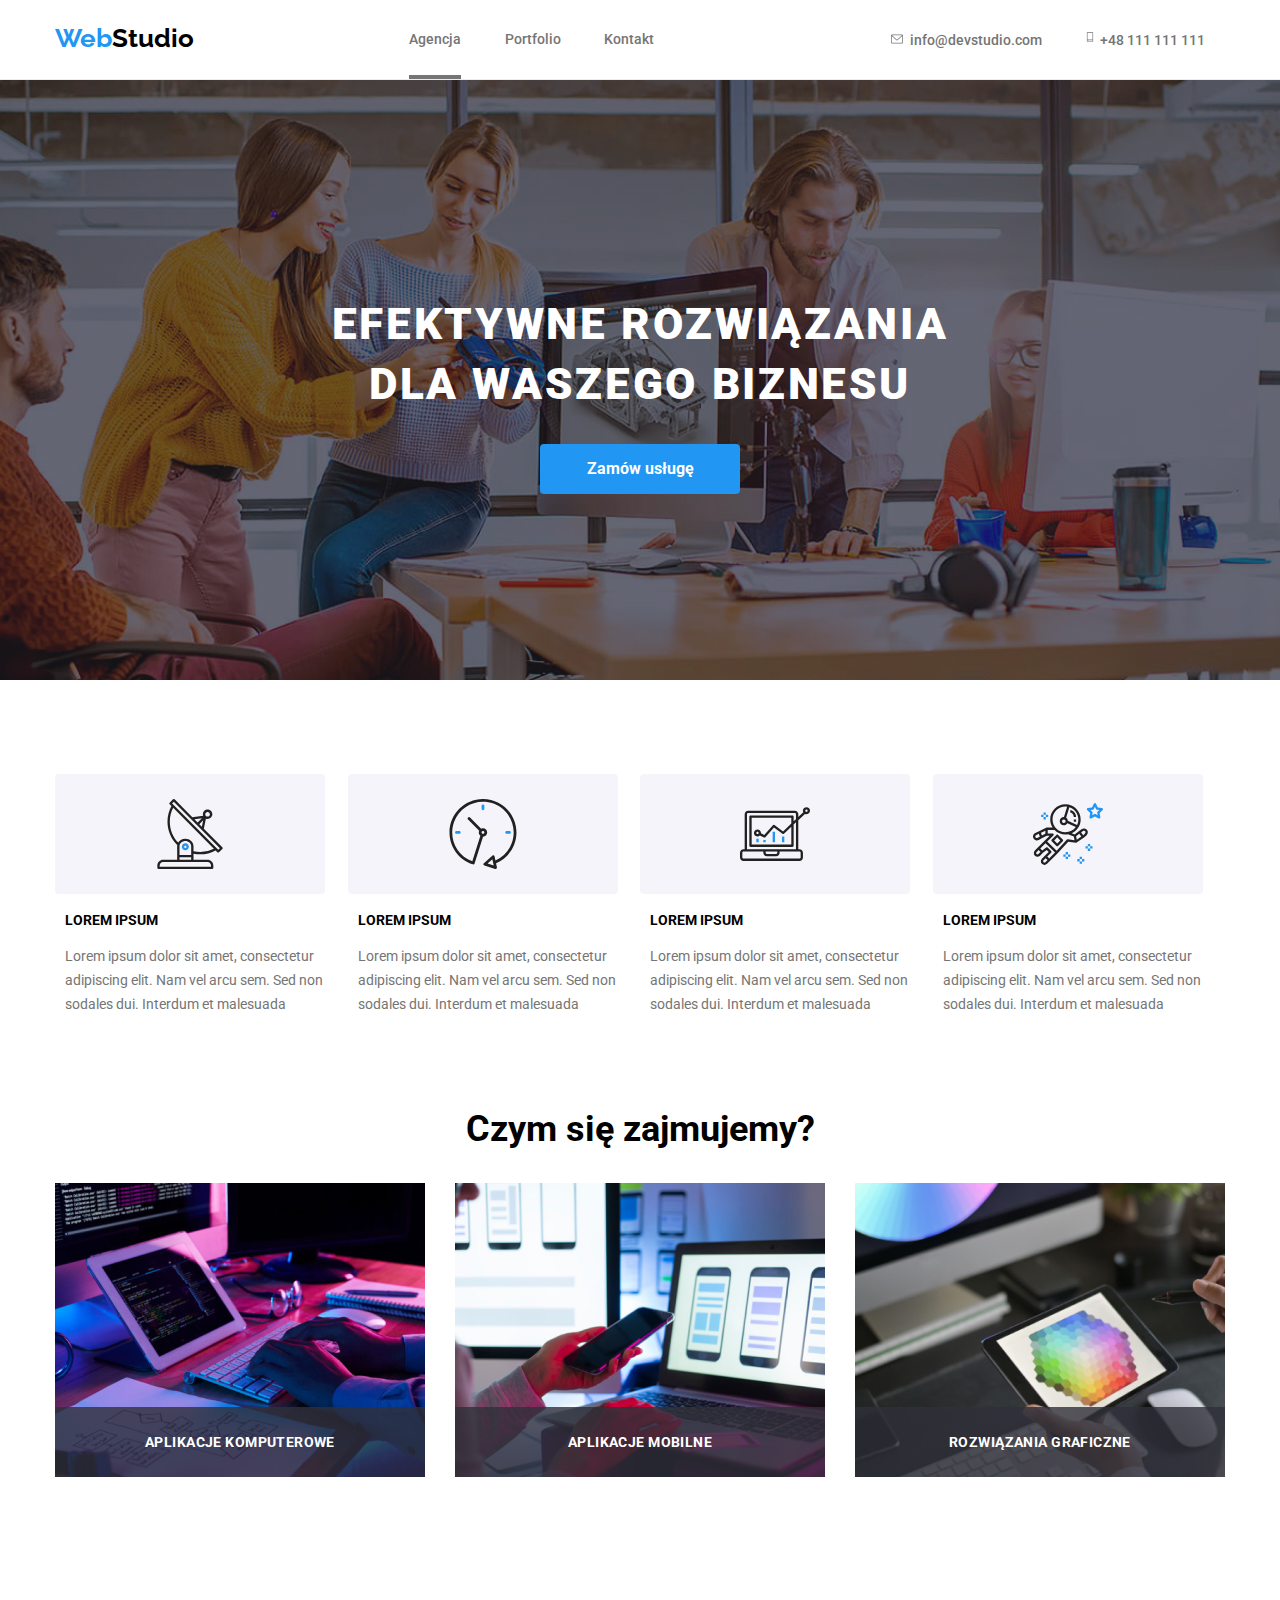
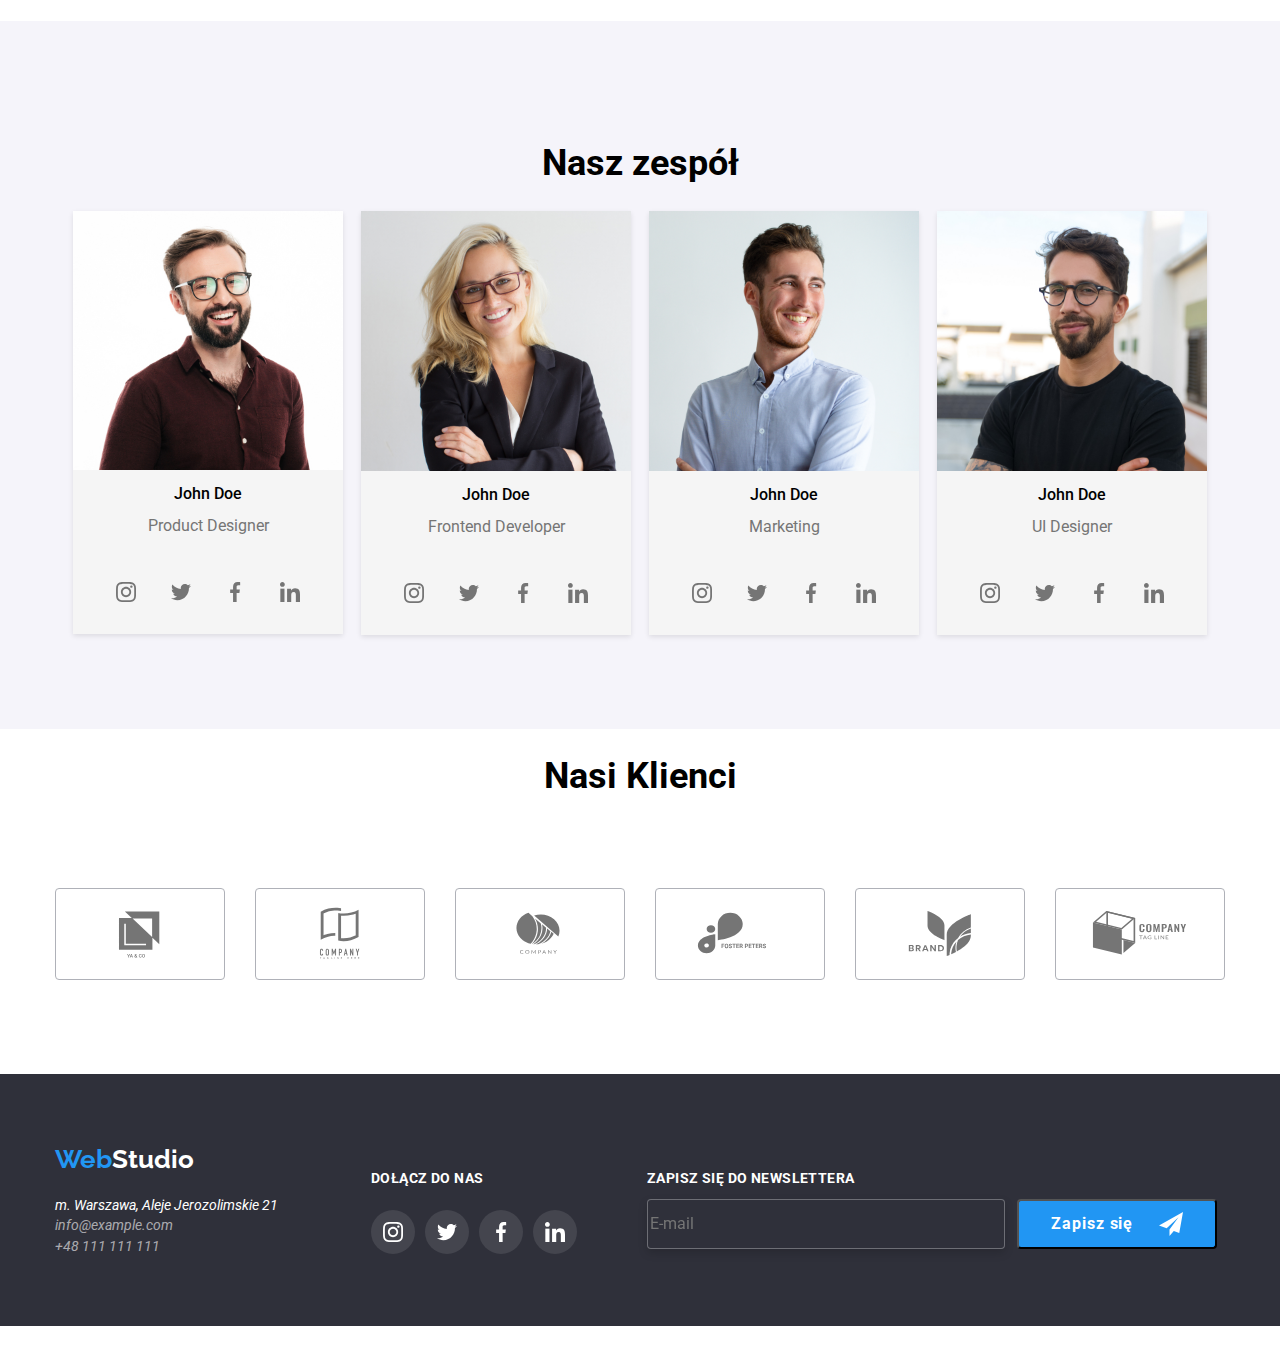
==== commit 9a06e498: "Footer Newsletter is done?" ====
--- a/index.html
+++ b/index.html
@@ -359,14 +359,19 @@
                 </ul>
             </div>
 
-            <div class="footer3">
-                <h5>Zapisz się do newslettera</h5>
-                    <button type=button class="footer3-socials-item" width="200" height="50">Zapisz się
-                            <svg class="footer3-icon" width="24px" height="24px">
-                                <use href="./images/icons.svg#icon-send"></use>
-                            </svg>
+            <form class="footer3">
+                <label for="newsletter" class="footer3-label">
+                    <p>Zapisz się do newslettera</p>
+                </label>
+                <div class="footer3-newsletter-things">
+                    <input id="newsletter" type="email" placeholder="E-mail" class="footer3-mail">
+                    <button type=button class="footer3-button" width="200" height="50">Zapisz się
+                        <svg class="footer3-icon" width="24px" height="24px">
+                            <use href="./images/icons.svg#icon-send"></use>
+                        </svg>
                     </button>
-            </div>
+                </div>
+            </form>
 
         </div>
 
--- a/styles/styles.css
+++ b/styles/styles.css
@@ -798,6 +798,7 @@
 
 /* footer settings */
 
+
 footer {
     background-color: var(--footer-color);
     height: 252px;
@@ -809,6 +810,7 @@
     margin-bottom: 0;
 }
 
+
 .footer {
     display: flex;
     align-items: center;
@@ -861,6 +863,7 @@
 .f-tel {
     color: rgba(255, 255, 255, 0.6);
 }
+
 
 
 
@@ -915,11 +918,11 @@
 }
 
 
+
 .footer3 {
-    justify-content: center;
+    height:86px;
     align-items: center;
     padding-left: 70px;
-    flex-direction: column;
 }
 
 .footer3 h5 {
@@ -931,13 +934,35 @@
     color: var(--white-color);
 }
 
-.footer3-socials-item {
+.footer3-label {
+    font-weight: 700;
+    font-size: 14px;
+    line-height: 100%;
+    letter-spacing: 0.03em;
+    text-transform: uppercase;
+    color: var(--white-color);
+}
+
+.footer3-newsletter-things {
+    display: flex;
+}
+
+.footer3-mail {
+    background-color: var(--footer-color);
+    width: 358px;
+    margin-right:12px;
+    border: 1px solid rgba(255, 255, 255, 0.3);
+    filter: drop-shadow(0px 4px 4px rgba(0, 0, 0, 0.15));
+    border-radius: 4px;
+    color:var(--white-color);
+}
+
+.footer3-button {
     height: 50px;
     width: 200px;
-    background-image: url(../images/icons.svg#icon-ellipse);
     background: var(--primary-color);
     background-size: 44px;
-    border-radius: 4%;
+    border-radius: 4px;
     align-items: center;
     justify-content: space-evenly;
     font-style: normal;
@@ -948,22 +973,7 @@
     align-items: center;
     text-align: center;
     letter-spacing: 0.06em;
-
     color: #FFFFFF;
-
-}
-
-.footer3-socials-item:hover {
-    cursor: pointer;
-}
-
-.footer3-socials {
-    width: 206px;
-    height: 44px;
-    display: flex;
-    justify-content: space-between;
-    fill: var(--white-color);
-
 }
 
 .footer3-icon {
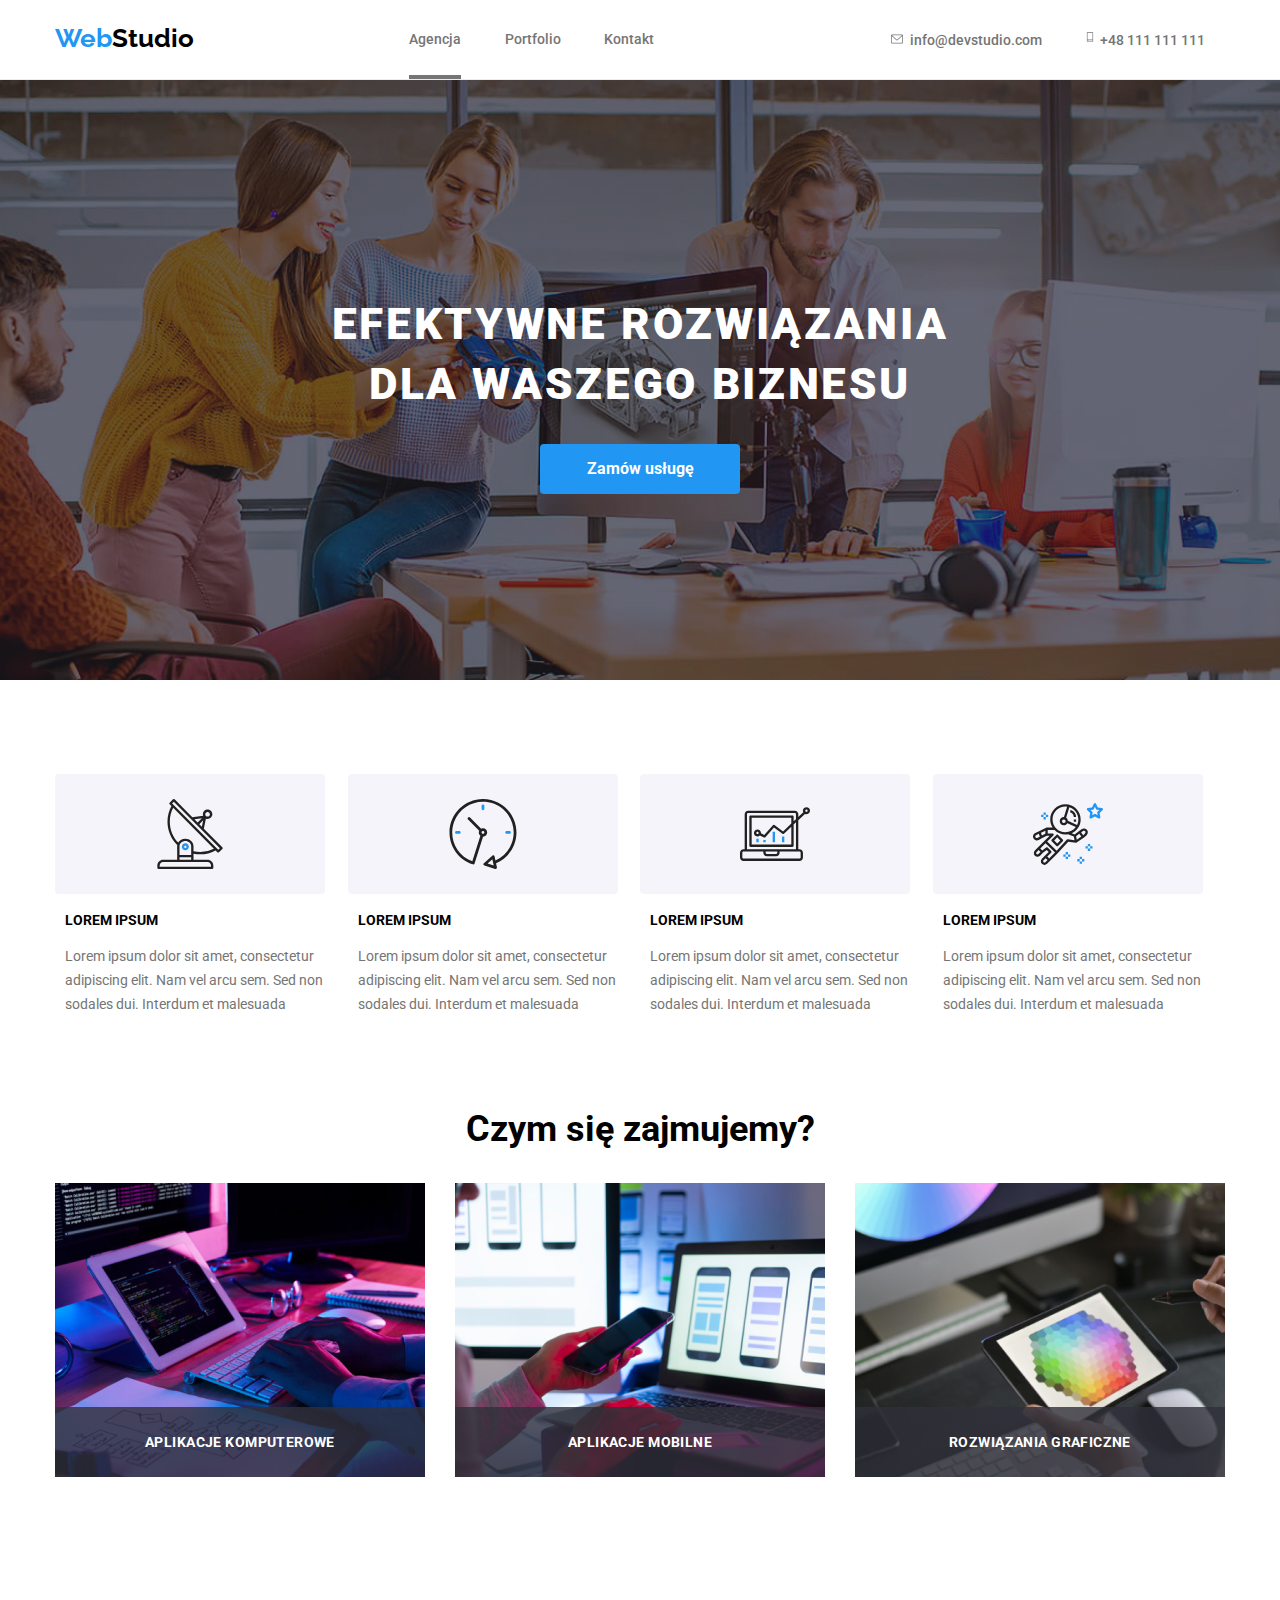
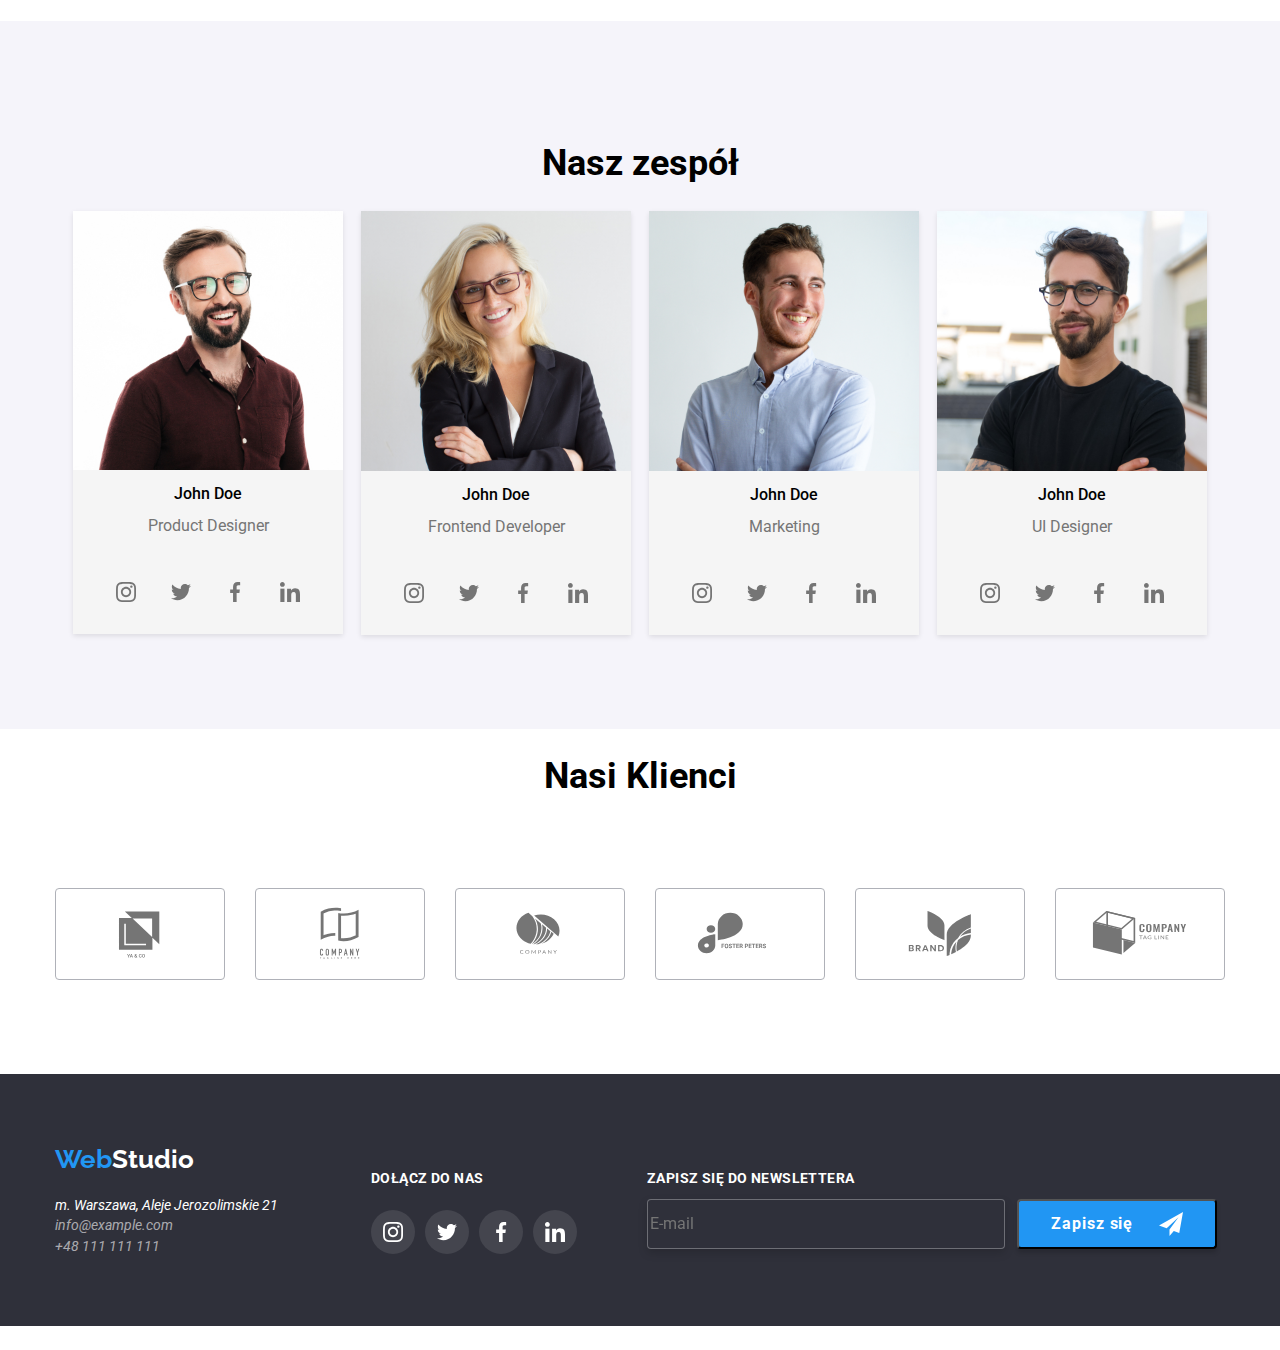
==== commit 2dea9bd4: "created modalwindow's formular" ====
--- a/index.html
+++ b/index.html
@@ -47,17 +47,6 @@
 
     <main>
 
-        <!-- Modal box -->
-        <div data-modal class="modalbox backdrop is-hidden">
-            <div class="modalwindow">
-                <button type=button data-modal-close>
-                    <svg width="30px" height="30px">
-                        <use href="./images/icons.svg#icon-close"></use>
-                    </svg>
-                </button>
-            </div>
-        </div>
-
         <!-- HERO -->
         <section class="hero">
             <h1 class="hero-header">EFEKTYWNE ROZWIĄZANIA<br />DLA WASZEGO BIZNESU</h1>
@@ -377,6 +366,72 @@
 
     </footer>
 
+            <!-- Modal box -->
+            <div data-modal class="modalbox backdrop is-hidden">
+                <div class="modalwindow">
+                    <button type=button data-modal-close>
+                        <svg class="modalwindow-closebutton" width="30px" height="30px">
+                            <use href="./images/icons.svg#icon-close"></use>
+                        </svg>
+                    </button>
+
+                    <form name="order_the_service" autocomplete="on" class="form">
+                            <h3>Zostaw swoje dane w formularzu poniżej</h3>
+                            <div class="input-stuff">
+                
+                                <div class="form-container">
+                                    <label for="name" class="form-label">
+                                        Imię</label>
+                                    <input class="form-input" id="name" type="text" name="name" required />
+                                    <svg width="12px" height="12px" class="icons-form">
+                                        <use href="./images/icons.svg#icon-person-name"></use>
+                                    </svg>
+                                </div>
+                    
+                                <div class="form-container">
+                                    <label for="phone" class="form-label">
+                                        Telefon</label>
+                                    <input class="form-input" id="phone" type="tel" name="phone_number" />
+                                    <svg width="13px" height="13px" class="icons-form">
+                                        <use href="./images/icons.svg#icon-person-call"></use>
+                                    </svg>
+                                </div>
+                    
+                                <div class="form-container">
+                                    <label for="e-mail" class="form-label">Email</label>
+                                    <input id="e-mail" type="email" name="email" class="form-input">
+                                    <svg width="15px" height="12px" class="icons-form">
+                                        <use href="./images/icons.svg#icon-person-mail"></use>
+                                    </svg>
+                                </div>
+                    
+                                <label for="comment" class="form-label">
+                                    <p>Komentarz</p>
+                                </label>
+                                <textarea id="comment" name="comment" placeholder="Wprowadź tekst" class="textarea form-input"></textarea>
+                        </div>
+                        
+                
+                        <label class="checkbox-label" for="checkbox-accept">
+                            <input class="checkbox-hidden" type="checkbox" width="16px" height="15px" name="reg_accept" required>
+                            <svg class="checkbox-icon" width="16px" height="15px">
+                                <use href="./images/icons.svg#icon-checked"></use>
+                            </svg>
+                
+                
+                
+                
+                            <div class="checkbox-text">Oświadczam iż akceptuję <a href="">Regulamin</a> i <a href="">Politykę
+                                    Prywatności</a></div>
+                
+                        </label>
+                
+                
+                        <button type="submit" class="hero-button">Wyślij</button>
+                    </form>
+                </div>
+            </div>
+
     <script src="./js/modal.js"></script>
 
 </body>
--- a/styles/styles.css
+++ b/styles/styles.css
@@ -285,83 +285,6 @@
     line-height: 188%;
     align-items: center;
     text-align: center;
-}
-
-/* Modla Window settings */
-
-.modalbox {
-    top: 0;
-    left: 0;
-    right: 0;
-    bottom: 0;
-    width: 100%;
-    height: 100%;
-    position: relative;
-    justify-content: center;
-    align-items: center;
-    z-index: 1;
-    background: #757575;
-}
-
-.backdrop {
-    z-index: 1;
-    width: 100%;
-    height: 2950px;
-    left: 0px;
-    top: 0px;
-    background: rgba(0, 0, 0, 0.2);
-    position: absolute;
-    transition-duration: 250ms;
-    transition-timing-function: cubic-bezier(0.4, 0, 0.2, 1);
-}
-
-.modalwindow {
-    position: relative;
-    margin: 15% auto auto;
-    z-index: 2;
-    backdrop-filter: 50%;
-    width: 528px;
-    height: 581px;
-    background: var(--white-color);
-    box-shadow: 0px 1px 3px rgba(0, 0, 0, 0.12), 0px 1px 1px rgba(0, 0, 0, 0.14), 0px 2px 1px rgba(0, 0, 0, 0.2);
-    border-radius: 4px;
-}
-
-.modalbox svg {
-    border-radius: 50%;
-    fill: transparent;
-    color: transparent;
-    width: 30px;
-    height: 30px;
-}
-
-.modalbox svg:hover {
-    border-radius: 50%;
-    fill: red;
-    color: red;
-    cursor: pointer;
-}
-
-.modalwindow button {
-    padding: 0% 0% 0%;
-    align-items: center;
-    margin-right: 8px;
-    margin-top: 8px;
-    margin-left: auto;
-    margin-bottom: auto;
-    display: flex;
-    color: transparent;
-    background-color: transparent;
-    border-color: transparent;
-    border-radius: 50%;
-}
-
-.modalwindow button svg:hover {
-    box-shadow: 0px 3px 1px rgba(0, 0, 0, 0.1), 0px 1px 2px rgba(0, 0, 0, 0.08), 0px 2px 2px rgba(0, 0, 0, 0.12);
-    border-radius: 50%;
-    fill: red;
-    color: red;
-    cursor: pointer;
 }
 
 /* Style of the "Our Qualities" section */
@@ -801,7 +724,7 @@
 
 footer {
     background-color: var(--footer-color);
-    height: 252px;
+    min-height: 252px;
     left: 0;
     right: 0;
     z-index: 999;
@@ -961,8 +884,6 @@
     height: 50px;
     width: 200px;
     background: var(--primary-color);
-    background-size: 44px;
-    border-radius: 4px;
     align-items: center;
     justify-content: space-evenly;
     font-style: normal;
@@ -974,6 +895,8 @@
     text-align: center;
     letter-spacing: 0.06em;
     color: #FFFFFF;
+        box-shadow: 0px 4px 4px rgba(0, 0, 0, 0.15);
+        border-radius: 4px;
 }
 
 .footer3-icon {
@@ -981,4 +904,202 @@
 }
 .footer3-icon:hover {
     fill: var(--white-color);
+}
+
+
+/* Modal Window settings */
+
+.modalbox {
+    top: 0;
+    left: 0;
+    right: 0;
+    bottom: 0;
+    width: 100%;
+    height: 100%;
+    position: relative;
+    justify-content: center;
+    align-items: center;
+    z-index: 1;
+    background: #757575;
+}
+
+.backdrop {
+    z-index: 1;
+    width: 100%;
+    height: 2950px;
+    left: 0px;
+    top: 0px;
+    background: rgba(0, 0, 0, 0.2);
+    position: absolute;
+    transition-duration: 250ms;
+    transition-timing-function: cubic-bezier(0.4, 0, 0.2, 1);
+}
+
+.modalwindow {
+    position: relative;
+    margin: 15% auto auto;
+    z-index: 2;
+    backdrop-filter: 50%;
+    width: 528px;
+    height: 581px;
+    background: var(--white-color);
+    box-shadow: 0px 1px 3px rgba(0, 0, 0, 0.12), 0px 1px 1px rgba(0, 0, 0, 0.14), 0px 2px 1px rgba(0, 0, 0, 0.2);
+    border-radius: 4px;
+}
+
+.modalbox svg {
+    border-radius: 50%;
+    fill: transparent;
+    color: transparent;
+    width: 30px;
+    height: 30px;
+    fill: var(--primary-color);
+}
+
+.modalbox svg:hover {
+    border-radius: 50%;
+    fill: var(--primary-color);
+        color: var(--primary-color);
+    cursor: pointer;
+}
+
+.modalwindow button {
+    padding: 0% 0% 0%;
+    align-items: center;
+    margin-right: 8px;
+    margin-top: 8px;
+    margin-left: auto;
+    margin-bottom: auto;
+    display: flex;
+    color: transparent;
+    background-color: transparent;
+    border-color: transparent;
+    border-radius: 50%;
+}
+
+.modalwindow button svg:hover {
+    box-shadow: 0px 3px 1px rgba(0, 0, 0, 0.1), 0px 1px 2px rgba(0, 0, 0, 0.08), 0px 2px 2px rgba(0, 0, 0, 0.12);
+    border-radius: 50%;
+    fill: var(--primary-color);
+    color: var(--primary-color);
+    cursor: pointer;
+    margin:auto;
+}
+
+.modalwindow-closebutton {
+        cursor: pointer;
+}
+
+.modalwindow-closebutton:hover {
+    cursor: pointer;
+}
+
+.form {
+    display: flex;
+    flex-direction: column;
+    margin: 40px;
+}
+
+.form-contianer {
+    position: relative;
+}
+
+.input-stuff input {
+    width: 448px;
+    height: 40px;
+    background-color: inherit;
+    border: 1px solid var(--form-input-border);
+    border-radius: 4px;
+    padding: 0 0 0 42px;
+    display: block;
+}
+
+.input-icons textarea {
+    width: 448px;
+    height: 120px;
+    background-color: inherit;
+    border: 1px solid var(--form-input-border);
+    border-radius: 4px;
+    padding: 12px 16px;
+    resize: none;
+    display: block;
+}
+
+form h3 {
+    text-align: center;
+    font-size: 20px;
+    letter-spacing: 0.03em;
+    line-height: 23px;
+    margin-bottom: 2px;
+    font-style: 700;
+}
+
+.form-label {
+    font-weight: 400;
+    font-size: 12px;
+    line-height: 14px;
+    margin: 10px 0 4px 0;
+    display: flex;
+}
+
+
+.checkbox-label {
+    margin: 20px 0 30px 15px;
+    font-weight: 400;
+    font-size: 14px;
+    line-height: 24px;
+    letter-spacing: 0.03em;
+    display: flex;
+    align-items: center;
+    position: relative;
+}
+
+.checkbox-label a {
+    text-decoration: underline;
+    color: var(--primary-color)
+}
+
+.checkbox-icon {
+    position: absolute;
+    border-radius: 2px;
+    visibility: hidden;
+}
+
+.checkbox-hidden:checked~.checkbox-icon {
+    visibility: visible;
+}
+
+.checkbox-hidden:checked~.checkbox-icon-unchecked {
+    scale: 0;
+}
+
+.checkbox-icon-unchecked {
+    position: absolute;
+}
+
+.checkbox-text {
+    margin-left: 8px;
+}
+
+.checkbox-hidden {
+    appearance: none;
+    width: 16px;
+    height: 15px;
+    z-index: 10;
+}
+
+
+.input-icons svg {
+    position: absolute;
+
+}
+
+.icons-form {
+    top: 32px;
+    left: 15px;
+
+}
+
+.icon-checkbox {
+    margin-left: 15px;
 }